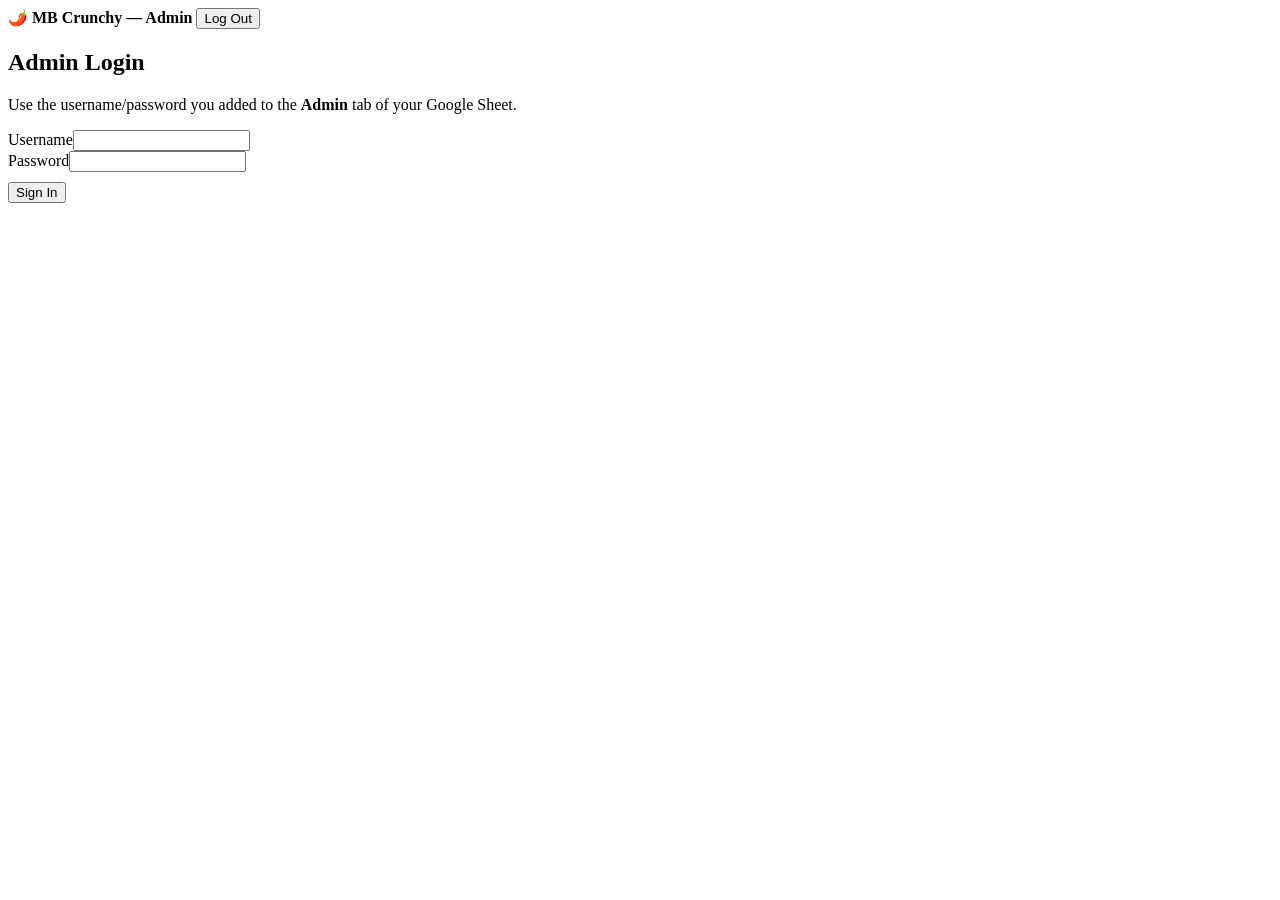
==== admin.html @ 2e0ebd63 "Add files via upload" ====
<!DOCTYPE html>
<html lang="en">
<head>
<meta charset="UTF-8">
<meta name="viewport" content="width=device-width, initial-scale=1.0">
<title>MB Crunchy — Admin Panel</title>
<link href="https://fonts.googleapis.com/css2?family=Baloo+2:wght@600;700;800&family=Mulish:wght@400;600;700;800&display=swap" rel="stylesheet">
<link rel="stylesheet" href="css/style.css">
<link rel="stylesheet" href="css/admin.css">
</head>
<body>

<div class="admin-nav">
  <strong>🌶️ MB Crunchy — Admin</strong>
  <button class="small-btn" id="logoutBtn" style="display:none;">Log Out</button>
</div>

<div id="connectWarning" style="display:none; background:#FDE9A0; color:#7A5A00; padding:10px 24px; font-size:13px;">
  ⚠️ Your Apps Script Web App URL isn't set yet in <code>js/api.js</code> (MB_CONFIG.APPS_SCRIPT_URL). The admin panel needs it to log in and load real orders — see DEPLOYMENT_GUIDE.md.
</div>

<!-- LOGIN -->
<div id="loginScreen" class="admin-wrap">
  <div class="login-box">
    <h2>Admin Login</h2>
    <p>Use the username/password you added to the <b>Admin</b> tab of your Google Sheet.</p>
    <form id="loginForm">
      <div class="form-row"><label>Username</label><input name="username" required></div>
      <div class="form-row"><label>Password</label><input name="password" type="password" required></div>
      <div id="loginError" style="color:var(--chili); font-size:13px; margin-bottom:10px;"></div>
      <button type="submit" class="btn btn-primary btn-block" id="loginBtn">Sign In</button>
    </form>
  </div>
</div>

<!-- DASHBOARD -->
<div id="dashboard" class="admin-wrap" style="display:none;">
  <div class="tabs">
    <button class="tab-btn active" data-tab="tabOverview">Overview</button>
    <button class="tab-btn" data-tab="tabOrders">Orders</button>
    <button class="tab-btn" data-tab="tabProducts">Products</button>
  </div>

  <div id="tabOverview" class="tab-panel active">
    <div class="stat-grid" id="statGrid"></div>
    <h3>Revenue — recent days</h3>
    <canvas id="salesChart" width="800" height="240"></canvas>
  </div>

  <div id="tabOrders" class="tab-panel">
    <div class="toolbar">
      <h3 style="margin:0;">Orders</h3>
      <button class="btn btn-outline btn-sm" id="exportCsvBtn">⬇ Export CSV</button>
    </div>
    <div style="overflow-x:auto;">
      <table id="ordersTable">
        <thead><tr><th>Order ID</th><th>Date</th><th>Customer</th><th>Total</th><th>Payment</th><th>Status</th><th>Update</th></tr></thead>
        <tbody></tbody>
      </table>
    </div>
  </div>

  <div id="tabProducts" class="tab-panel">
    <div class="toolbar">
      <h3 style="margin:0;">Products</h3>
      <button class="btn btn-primary btn-sm" id="addProductBtn">+ Add Product</button>
    </div>
    <div style="overflow-x:auto;">
      <table id="productsTable">
        <thead><tr><th>ID</th><th>Name</th><th>Category</th><th>Price</th><th>Stock</th><th></th></tr></thead>
        <tbody></tbody>
      </table>
    </div>

    <div id="productFormWrap" style="display:none; margin-top:20px; background:var(--card); border:1px solid var(--line); border-radius:14px; padding:20px; max-width:480px;">
      <h3>Product Details</h3>
      <form id="productForm">
        <input type="hidden" name="id">
        <div class="form-row"><label>Name</label><input name="name" required></div>
        <div class="form-row"><label>Category</label>
          <select name="category" required>
            <option value="frozen">Frozen Foods</option>
            <option value="appadalu">Andhra Appadalu</option>
            <option value="pickles">Homemade Pickles</option>
            <option value="oils">Cold Pressed Oils</option>
            <option value="honey">Natural Honey</option>
            <option value="jaggery">Organic Bellam</option>
          </select>
        </div>
        <div class="form-row"><label>Price (₹)</label><input name="price" type="number" required></div>
        <div class="form-row"><label>Unit (e.g. 500g, Pack of 4)</label><input name="unit"></div>
        <div class="form-row"><label>Image URL (Google Drive share link)</label><input name="image"></div>
        <div class="form-row"><label>Description</label><input name="description"></div>
        <div class="form-row"><label><input type="checkbox" name="bestseller" style="width:auto;"> Mark as Bestseller</label></div>
        <button type="submit" class="btn btn-primary">Save Product</button>
        <button type="button" class="btn btn-outline" id="cancelProductBtn">Cancel</button>
      </form>
    </div>
  </div>
</div>

<script src="js/products-data.js"></script>
<script src="js/api.js"></script>
<script src="js/admin.js"></script>
<script>
  document.getElementById("logoutBtn").style.display = "inline-block";
</script>
</body>
</html>
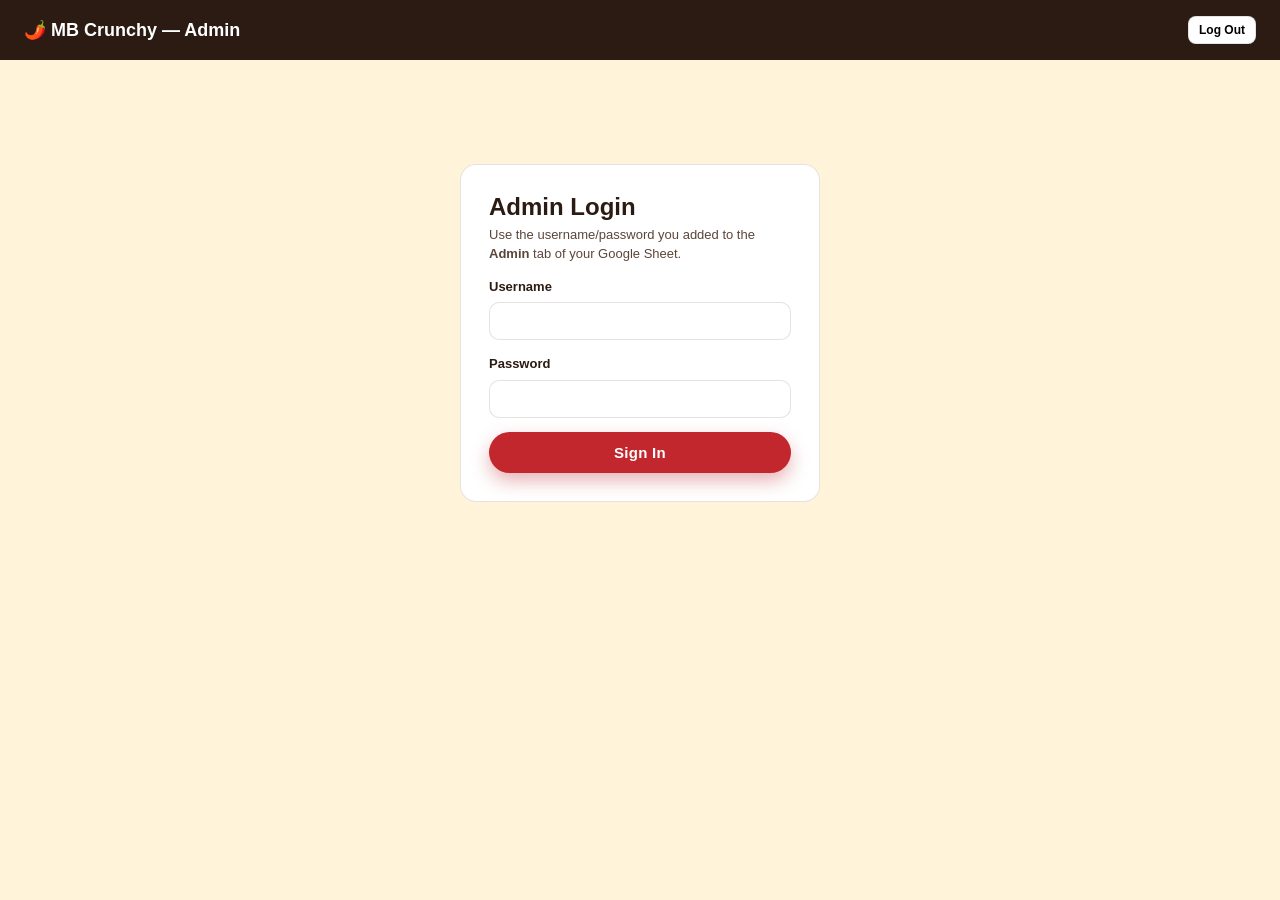
==== commit bac293a5: "Refactor stylesheet links in admin.html Updated stylesheet links to remove 'css/' prefix." ====
--- a/admin.html
+++ b/admin.html
@@ -5,8 +5,8 @@
 <meta name="viewport" content="width=device-width, initial-scale=1.0">
 <title>MB Crunchy — Admin Panel</title>
 <link href="https://fonts.googleapis.com/css2?family=Baloo+2:wght@600;700;800&family=Mulish:wght@400;600;700;800&display=swap" rel="stylesheet">
-<link rel="stylesheet" href="css/style.css">
-<link rel="stylesheet" href="css/admin.css">
+<link rel="stylesheet" href="style.css">
+<link rel="stylesheet" href="admin.css">
 </head>
 <body>
 
@@ -99,9 +99,9 @@
   </div>
 </div>
 
-<script src="js/products-data.js"></script>
-<script src="js/api.js"></script>
-<script src="js/admin.js"></script>
+<script src="products-data.js"></script>
+<script src="api.js"></script>
+<script src="admin.js"></script>
 <script>
   document.getElementById("logoutBtn").style.display = "inline-block";
 </script>
--- a/style.css
+++ b/style.css
@@ -0,0 +1,370 @@
+/* =========================================================
+   MB CRUNCHY — Design tokens
+   Palette born from the product, not a template:
+   turmeric gold + chilli red + banana-leaf green on a
+   warm rice-cream base. Signature motif: concentric
+   "appadam" (papad) rings used as dividers + loaders.
+   ========================================================= */
+:root{
+  --cream:      #FFF3DA;
+  --cream-2:    #FDEAC2;
+  --ink:        #2B1B12;
+  --ink-soft:   #5B463A;
+  --chili:      #C1272D;
+  --chili-dark: #96181D;
+  --turmeric:   #E8A93D;
+  --leaf:       #4C6444;
+  --leaf-dark:  #33452D;
+  --card:       #FFFFFF;
+  --line:       rgba(43,27,18,0.12);
+  --shadow:     0 10px 30px rgba(43,27,18,0.10);
+  --radius:     18px;
+  --radius-sm:  10px;
+  --font-display: 'Baloo 2', 'Segoe UI', sans-serif;
+  --font-body:    'Mulish', 'Segoe UI', sans-serif;
+  --maxw: 1200px;
+}
+
+[data-theme="dark"]{
+  --cream:      #1A130D;
+  --cream-2:    #241B12;
+  --ink:        #F6ECDD;
+  --ink-soft:   #CBB9A4;
+  --card:       #24190F;
+  --line:       rgba(246,236,221,0.12);
+  --shadow:     0 10px 30px rgba(0,0,0,0.45);
+}
+
+*{box-sizing:border-box;}
+html{scroll-behavior:smooth;}
+body{
+  margin:0;
+  background:var(--cream);
+  color:var(--ink);
+  font-family:var(--font-body);
+  line-height:1.5;
+  transition:background .25s ease, color .25s ease;
+}
+h1,h2,h3,h4{font-family:var(--font-display); margin:0 0 .4em; line-height:1.15;}
+p{margin:0 0 1em;}
+a{color:inherit;}
+img{max-width:100%; display:block;}
+button{font-family:inherit; cursor:pointer;}
+.container{max-width:var(--maxw); margin:0 auto; padding:0 20px;}
+.section{padding:64px 0;}
+.section-head{display:flex; align-items:flex-end; justify-content:space-between; gap:16px; margin-bottom:28px; flex-wrap:wrap;}
+.section-head h2{font-size:clamp(24px,3vw,34px);}
+.eyebrow{
+  display:inline-flex; align-items:center; gap:8px;
+  font-family:var(--font-display); font-size:13px; letter-spacing:.08em;
+  text-transform:uppercase; color:var(--chili); margin-bottom:6px;
+}
+.btn{
+  display:inline-flex; align-items:center; justify-content:center; gap:8px;
+  border:none; border-radius:999px; padding:12px 22px; font-weight:700;
+  font-family:var(--font-display); font-size:15px; letter-spacing:.02em;
+  transition:transform .15s ease, box-shadow .15s ease, background .2s ease;
+}
+.btn:active{transform:scale(.97);}
+.btn-primary{background:var(--chili); color:#fff; box-shadow:0 8px 18px rgba(193,39,45,.35);}
+.btn-primary:hover{background:var(--chili-dark);}
+.btn-outline{background:transparent; color:var(--ink); border:2px solid var(--line);}
+.btn-outline:hover{border-color:var(--chili); color:var(--chili);}
+.btn-leaf{background:var(--leaf); color:#fff;}
+.btn-leaf:hover{background:var(--leaf-dark);}
+.btn-block{width:100%;}
+.btn-sm{padding:8px 14px; font-size:13px;}
+.visually-hidden{position:absolute; width:1px; height:1px; overflow:hidden; clip:rect(0 0 0 0);}
+
+/* Papad ring signature motif */
+.papad-rings{position:relative; width:1em; height:1em;}
+.ring-divider{
+  display:flex; align-items:center; justify-content:center; gap:10px;
+  margin:36px 0; opacity:.6;
+}
+.ring-divider span{
+  width:10px; height:10px; border-radius:50%;
+  border:2px solid var(--turmeric);
+}
+.ring-divider span:nth-child(2){width:16px; height:16px; border-color:var(--chili);}
+.ring-divider span:nth-child(3){width:10px; height:10px; border-color:var(--leaf);}
+
+/* =========================== NAV =========================== */
+.nav{
+  position:sticky; top:0; z-index:60;
+  background:var(--cream); border-bottom:1px solid var(--line);
+  backdrop-filter:blur(6px);
+}
+.nav-inner{
+  display:flex; align-items:center; gap:18px; padding:14px 20px;
+  max-width:var(--maxw); margin:0 auto;
+}
+.brand{display:flex; align-items:center; gap:10px; font-family:var(--font-display); font-weight:800; font-size:22px; flex-shrink:0;}
+.brand-mark{
+  width:38px; height:38px; border-radius:50%;
+  background:conic-gradient(var(--chili),var(--turmeric),var(--leaf),var(--chili));
+  display:flex; align-items:center; justify-content:center;
+  color:#fff; font-size:18px; box-shadow:var(--shadow);
+}
+.brand small{display:block; font-family:var(--font-body); font-weight:600; font-size:10px; letter-spacing:.12em; text-transform:uppercase; color:var(--ink-soft);}
+.nav-search{
+  flex:1; display:flex; align-items:center; gap:8px;
+  background:var(--card); border:1px solid var(--line); border-radius:999px;
+  padding:9px 16px; max-width:440px;
+}
+.nav-search input{border:none; outline:none; background:transparent; width:100%; font-size:14px; color:var(--ink); font-family:var(--font-body);}
+.nav-actions{display:flex; align-items:center; gap:10px; margin-left:auto;}
+.icon-btn{
+  position:relative; width:42px; height:42px; border-radius:50%;
+  border:1px solid var(--line); background:var(--card); display:flex;
+  align-items:center; justify-content:center; font-size:18px;
+}
+.icon-btn .badge{
+  position:absolute; top:-4px; right:-4px; background:var(--chili); color:#fff;
+  font-size:10px; font-weight:800; min-width:18px; height:18px; border-radius:9px;
+  display:flex; align-items:center; justify-content:center; padding:0 4px;
+}
+.nav-links{display:flex; gap:18px; font-weight:700; font-size:14px;}
+.nav-links a{text-decoration:none; opacity:.8;}
+.nav-links a:hover{opacity:1; color:var(--chili);}
+@media (max-width:860px){ .nav-links{display:none;} }
+
+/* =========================== HERO =========================== */
+.hero{
+  position:relative; overflow:hidden; padding:64px 0 40px;
+  background:
+    radial-gradient(circle at 85% 15%, var(--cream-2) 0%, transparent 45%),
+    var(--cream);
+}
+.hero-rings{position:absolute; inset:0; pointer-events:none; z-index:0;}
+.hero-rings i{
+  position:absolute; border-radius:50%; border:3px solid var(--turmeric); opacity:.25;
+  animation:spin 26s linear infinite;
+}
+.hero-rings i:nth-child(1){width:220px; height:220px; top:-60px; right:-40px; border-color:var(--chili);}
+.hero-rings i:nth-child(2){width:140px; height:140px; bottom:10%; right:18%; border-color:var(--leaf); animation-direction:reverse; animation-duration:34s;}
+.hero-rings i:nth-child(3){width:90px; height:90px; top:20%; right:35%; opacity:.35;}
+@keyframes spin{to{transform:rotate(360deg);}}
+.hero-inner{position:relative; z-index:1; display:grid; grid-template-columns:1.1fr .9fr; gap:36px; align-items:center;}
+@media (max-width:860px){ .hero-inner{grid-template-columns:1fr;} }
+.hero h1{
+  font-size:clamp(34px,5.2vw,58px); letter-spacing:-.01em;
+  animation:riseIn .7s ease both;
+}
+.hero h1 span{color:var(--chili);}
+.hero-tag{
+  font-family:var(--font-display); font-size:15px; color:var(--leaf); font-weight:700;
+  letter-spacing:.06em; margin-bottom:10px; display:block; animation:riseIn .7s ease both .05s;
+}
+.hero p.lead{font-size:17px; color:var(--ink-soft); max-width:46ch; animation:riseIn .7s ease both .1s;}
+.hero-cta{display:flex; gap:14px; margin-top:22px; animation:riseIn .7s ease both .15s; flex-wrap:wrap;}
+@keyframes riseIn{from{opacity:0; transform:translateY(18px);} to{opacity:1; transform:translateY(0);}}
+.hero-stats{display:flex; gap:26px; margin-top:30px; flex-wrap:wrap;}
+.hero-stats div strong{display:block; font-family:var(--font-display); font-size:22px; color:var(--chili);}
+.hero-stats div span{font-size:12px; color:var(--ink-soft); text-transform:uppercase; letter-spacing:.05em;}
+.hero-visual{
+  position:relative; aspect-ratio:1/1; border-radius:50%;
+  background:conic-gradient(var(--turmeric),var(--chili),var(--leaf),var(--turmeric));
+  display:flex; align-items:center; justify-content:center; box-shadow:var(--shadow);
+  animation:riseIn .8s ease both .2s;
+}
+.hero-visual .plate{
+  width:82%; height:82%; border-radius:50%; background:var(--card);
+  display:flex; align-items:center; justify-content:center; font-size:min(90px,14vw);
+  box-shadow:inset 0 0 0 8px var(--cream);
+}
+
+/* Banner */
+.banner{
+  margin:32px 0 0; border-radius:var(--radius); padding:22px 26px;
+  background:var(--leaf); color:#fff; display:flex; align-items:center;
+  justify-content:space-between; gap:16px; flex-wrap:wrap; box-shadow:var(--shadow);
+}
+.banner strong{font-family:var(--font-display); font-size:18px;}
+
+/* =========================== CATEGORY CARDS =========================== */
+.cat-grid{display:grid; grid-template-columns:repeat(6,1fr); gap:16px;}
+@media (max-width:960px){ .cat-grid{grid-template-columns:repeat(3,1fr);} }
+@media (max-width:560px){ .cat-grid{grid-template-columns:repeat(2,1fr);} }
+.cat-card{
+  background:var(--card); border:1px solid var(--line); border-radius:var(--radius);
+  padding:20px 12px; text-align:center; transition:transform .18s ease, box-shadow .18s ease;
+}
+.cat-card:hover{transform:translateY(-4px); box-shadow:var(--shadow); border-color:transparent;}
+.cat-card.active{outline:2px solid var(--chili);}
+.cat-emoji{font-size:32px; margin-bottom:8px;}
+.cat-card span{font-weight:700; font-size:13px;}
+
+/* =========================== PRODUCT GRID =========================== */
+.filter-bar{display:flex; gap:10px; flex-wrap:wrap; margin-bottom:24px;}
+.chip{
+  padding:8px 16px; border-radius:999px; border:1px solid var(--line);
+  background:var(--card); font-weight:700; font-size:13px;
+}
+.chip.active{background:var(--ink); color:var(--cream); border-color:var(--ink);}
+[data-theme="dark"] .chip.active{background:var(--chili); border-color:var(--chili);}
+
+.product-grid{display:grid; grid-template-columns:repeat(4,1fr); gap:20px;}
+@media (max-width:1080px){ .product-grid{grid-template-columns:repeat(3,1fr);} }
+@media (max-width:760px){ .product-grid{grid-template-columns:repeat(2,1fr);} }
+@media (max-width:460px){ .product-grid{grid-template-columns:1fr 1fr; gap:12px;} }
+
+.product-card{
+  background:var(--card); border:1px solid var(--line); border-radius:var(--radius);
+  overflow:hidden; display:flex; flex-direction:column; position:relative;
+  box-shadow:0 2px 6px rgba(43,27,18,.05); transition:box-shadow .2s ease, transform .2s ease;
+}
+.product-card:hover{box-shadow:var(--shadow); transform:translateY(-3px);}
+.product-thumb{
+  aspect-ratio:1/1; background:var(--cream-2); position:relative; overflow:hidden;
+  display:flex; align-items:center; justify-content:center; font-size:46px;
+}
+.product-thumb img{width:100%; height:100%; object-fit:cover;}
+.product-thumb.loading::after{
+  content:""; position:absolute; inset:0;
+  background:linear-gradient(90deg, transparent, rgba(255,255,255,.5), transparent);
+  animation:shimmer 1.2s infinite;
+}
+@keyframes shimmer{from{transform:translateX(-100%);} to{transform:translateX(100%);}}
+.badge-best{
+  position:absolute; top:10px; left:10px; background:var(--turmeric); color:var(--ink);
+  font-size:11px; font-weight:800; padding:4px 10px; border-radius:999px; z-index:2;
+}
+.badge-out{
+  position:absolute; inset:0; background:rgba(43,27,18,.55); color:#fff;
+  display:flex; align-items:center; justify-content:center; font-weight:800; z-index:3;
+  font-family:var(--font-display); letter-spacing:.05em;
+}
+.wish-btn{
+  position:absolute; top:10px; right:10px; z-index:2; width:32px; height:32px; border-radius:50%;
+  background:rgba(255,255,255,.9); border:none; display:flex; align-items:center; justify-content:center;
+}
+.wish-btn.active{color:var(--chili);}
+.product-body{padding:14px 14px 16px; display:flex; flex-direction:column; gap:6px; flex:1;}
+.product-body h4{font-size:15px; min-height:2.4em;}
+.product-unit{font-size:12px; color:var(--ink-soft);}
+.product-price-row{display:flex; align-items:center; justify-content:space-between; margin-top:auto; gap:10px;}
+.price{font-family:var(--font-display); font-weight:800; font-size:18px; color:var(--chili);}
+.add-btn{
+  background:var(--leaf); color:#fff; border:none; border-radius:999px; padding:8px 14px;
+  font-weight:800; font-size:13px; font-family:var(--font-display);
+}
+.qty-stepper{display:flex; align-items:center; gap:8px; background:var(--leaf); border-radius:999px; padding:4px 8px;}
+.qty-stepper button{background:transparent; border:none; color:#fff; font-size:16px; font-weight:800; width:22px;}
+.qty-stepper span{color:#fff; font-weight:800; min-width:16px; text-align:center; font-size:14px;}
+
+/* Reviews / FAQ / About */
+.review-grid{display:grid; grid-template-columns:repeat(3,1fr); gap:20px;}
+@media (max-width:860px){ .review-grid{grid-template-columns:1fr;} }
+.review-card{background:var(--card); border:1px solid var(--line); border-radius:var(--radius); padding:20px;}
+.stars{color:var(--turmeric); font-size:14px; margin-bottom:8px;}
+.review-name{font-weight:800; margin-top:10px; font-size:13px;}
+
+.faq-item{border-bottom:1px solid var(--line); padding:16px 0;}
+.faq-q{display:flex; justify-content:space-between; align-items:center; font-weight:700; cursor:pointer;}
+.faq-a{max-height:0; overflow:hidden; transition:max-height .25s ease; color:var(--ink-soft); font-size:14px;}
+.faq-item.open .faq-a{max-height:200px; margin-top:10px;}
+.faq-item.open .faq-q .chev{transform:rotate(180deg);}
+.chev{transition:transform .2s ease;}
+
+.about-grid{display:grid; grid-template-columns:1fr 1fr; gap:40px; align-items:center;}
+@media (max-width:860px){ .about-grid{grid-template-columns:1fr;} }
+.about-badges{display:flex; gap:14px; margin-top:18px; flex-wrap:wrap;}
+.about-badges span{
+  background:var(--cream-2); padding:8px 14px; border-radius:999px; font-size:13px; font-weight:700;
+}
+
+.contact-grid{display:grid; grid-template-columns:1fr 1fr; gap:30px;}
+@media (max-width:860px){ .contact-grid{grid-template-columns:1fr;} }
+.contact-card{background:var(--card); border:1px solid var(--line); border-radius:var(--radius); padding:22px;}
+.map-embed{width:100%; height:100%; min-height:260px; border:0; border-radius:var(--radius);}
+
+/* =========================== FOOTER =========================== */
+footer{background:var(--ink); color:var(--cream); padding:48px 0 24px; margin-top:40px;}
+[data-theme="dark"] footer{background:#0F0A06;}
+.footer-grid{display:grid; grid-template-columns:2fr 1fr 1fr 1fr; gap:30px;}
+@media (max-width:760px){ .footer-grid{grid-template-columns:1fr 1fr;} }
+.footer-grid h5{font-family:var(--font-display); font-size:14px; margin-bottom:12px; color:var(--turmeric);}
+.footer-grid a{display:block; text-decoration:none; opacity:.8; font-size:13px; margin-bottom:8px;}
+.footer-bottom{text-align:center; font-size:12px; opacity:.6; margin-top:30px; border-top:1px solid rgba(255,255,255,.12); padding-top:18px;}
+.social-row{display:flex; gap:10px; margin-top:10px;}
+.social-row a{
+  width:34px; height:34px; border-radius:50%; background:rgba(255,255,255,.1);
+  display:flex; align-items:center; justify-content:center;
+}
+
+/* =========================== FLOATING BUTTONS =========================== */
+.float-stack{position:fixed; right:18px; bottom:18px; display:flex; flex-direction:column; gap:12px; z-index:70;}
+.float-btn{
+  width:56px; height:56px; border-radius:50%; display:flex; align-items:center; justify-content:center;
+  color:#fff; font-size:26px; box-shadow:0 10px 22px rgba(0,0,0,.25); border:none; text-decoration:none;
+}
+.float-whatsapp{background:#25D366;}
+.float-call{background:var(--chili);}
+
+/* =========================== CART DRAWER =========================== */
+.overlay{
+  position:fixed; inset:0; background:rgba(0,0,0,.45); z-index:80; opacity:0; pointer-events:none;
+  transition:opacity .25s ease;
+}
+.overlay.show{opacity:1; pointer-events:auto;}
+.drawer{
+  position:fixed; top:0; right:0; height:100%; width:min(420px,100%); background:var(--cream);
+  z-index:90; transform:translateX(100%); transition:transform .3s ease; display:flex; flex-direction:column;
+  box-shadow:-10px 0 30px rgba(0,0,0,.2);
+}
+.drawer.show{transform:translateX(0);}
+.drawer-head{display:flex; align-items:center; justify-content:space-between; padding:18px 20px; border-bottom:1px solid var(--line);}
+.drawer-body{flex:1; overflow-y:auto; padding:16px 20px;}
+.drawer-foot{padding:16px 20px; border-top:1px solid var(--line); background:var(--card);}
+.cart-row{display:flex; gap:12px; padding:12px 0; border-bottom:1px solid var(--line); align-items:center;}
+.cart-row .thumb{width:56px; height:56px; border-radius:12px; background:var(--cream-2); display:flex; align-items:center; justify-content:center; font-size:24px; flex-shrink:0;}
+.cart-row .info{flex:1;}
+.cart-row .info h5{margin:0 0 2px; font-size:14px;}
+.cart-row .info .u{font-size:11px; color:var(--ink-soft);}
+.cart-row .remove{background:none; border:none; color:var(--chili); font-size:12px; font-weight:700; text-decoration:underline; margin-top:4px;}
+.row-line{display:flex; justify-content:space-between; font-size:14px; margin-bottom:8px;}
+.row-line.total{font-family:var(--font-display); font-weight:800; font-size:18px; margin-top:10px; padding-top:10px; border-top:1px dashed var(--line);}
+.coupon-row{display:flex; gap:8px; margin-bottom:14px;}
+.coupon-row input{flex:1; padding:10px 12px; border-radius:10px; border:1px solid var(--line); background:var(--card); color:var(--ink);}
+.empty-state{text-align:center; padding:60px 10px; color:var(--ink-soft);}
+.empty-state .em{font-size:50px; display:block; margin-bottom:10px;}
+
+/* =========================== CHECKOUT MODAL =========================== */
+.modal-overlay{
+  position:fixed; inset:0; background:rgba(0,0,0,.5); z-index:95; display:none;
+  align-items:flex-start; justify-content:center; padding:40px 16px; overflow-y:auto;
+}
+.modal-overlay.show{display:flex;}
+.modal{
+  background:var(--cream); border-radius:var(--radius); max-width:560px; width:100%;
+  padding:26px; box-shadow:var(--shadow);
+}
+.modal h3{margin-bottom:4px;}
+.form-row{margin-bottom:14px;}
+.form-row label{display:block; font-size:13px; font-weight:700; margin-bottom:6px;}
+.form-row input, .form-row textarea, .form-row select{
+  width:100%; padding:11px 13px; border-radius:10px; border:1px solid var(--line);
+  background:var(--card); color:var(--ink); font-family:var(--font-body); font-size:14px;
+}
+.pay-options{display:grid; grid-template-columns:repeat(2,1fr); gap:10px; margin-bottom:14px;}
+.pay-opt{
+  border:2px solid var(--line); border-radius:12px; padding:12px; text-align:center; font-weight:700; font-size:13px;
+  background:var(--card);
+}
+.pay-opt.active{border-color:var(--chili); color:var(--chili);}
+.modal-close{float:right; background:none; border:none; font-size:20px;}
+#qrBox{text-align:center; margin:14px 0; display:none;}
+#qrBox.show{display:block;}
+
+/* Toasts */
+.toast-stack{position:fixed; top:18px; left:50%; transform:translateX(-50%); z-index:120; display:flex; flex-direction:column; gap:10px;}
+.toast{
+  background:var(--ink); color:var(--cream); padding:12px 20px; border-radius:999px; font-size:13px;
+  font-weight:700; box-shadow:var(--shadow); opacity:0; transform:translateY(-10px); transition:all .25s ease;
+}
+.toast.show{opacity:1; transform:translateY(0);}
+
+/* Skeleton loaders */
+.skeleton{background:linear-gradient(90deg, var(--cream-2) 25%, var(--card) 37%, var(--cream-2) 63%); background-size:400% 100%; animation:sk 1.4s ease infinite;}
+@keyframes sk{0%{background-position:100% 0;} 100%{background-position:0 0;}}
--- a/admin.css
+++ b/admin.css
@@ -0,0 +1,31 @@
+body{background:var(--cream); color:var(--ink); font-family:var(--font-body); margin:0;}
+.admin-nav{display:flex; align-items:center; justify-content:space-between; padding:16px 24px; background:var(--ink); color:#fff;}
+.admin-nav strong{font-family:var(--font-display); font-size:18px;}
+.admin-wrap{max-width:1100px; margin:0 auto; padding:24px;}
+.login-box{max-width:360px; margin:80px auto; background:var(--card); border:1px solid var(--line); border-radius:16px; padding:28px;}
+.login-box h2{margin-bottom:4px;}
+.login-box p{font-size:13px; color:var(--ink-soft);}
+.form-row{margin-bottom:14px;}
+.form-row label{display:block; font-size:13px; font-weight:700; margin-bottom:6px;}
+.form-row input, .form-row select{width:100%; padding:10px 12px; border-radius:10px; border:1px solid var(--line); background:#fff;}
+.tabs{display:flex; gap:8px; margin-bottom:20px; flex-wrap:wrap;}
+.tab-btn{padding:10px 18px; border-radius:999px; border:1px solid var(--line); background:var(--card); font-weight:700; font-size:13px;}
+.tab-btn.active{background:var(--chili); color:#fff; border-color:var(--chili);}
+.tab-panel{display:none;}
+.tab-panel.active{display:block;}
+.stat-grid{display:grid; grid-template-columns:repeat(4,1fr); gap:14px; margin-bottom:24px;}
+@media (max-width:760px){.stat-grid{grid-template-columns:1fr 1fr;}}
+.stat-card{background:var(--card); border:1px solid var(--line); border-radius:14px; padding:16px;}
+.stat-card strong{display:block; font-family:var(--font-display); font-size:24px; color:var(--chili);}
+.stat-card span{font-size:12px; color:var(--ink-soft); text-transform:uppercase; letter-spacing:.04em;}
+table{width:100%; border-collapse:collapse; background:var(--card); border-radius:12px; overflow:hidden;}
+th,td{padding:10px 12px; border-bottom:1px solid var(--line); font-size:13px; text-align:left;}
+th{background:var(--cream-2); font-family:var(--font-display); font-size:12px; text-transform:uppercase;}
+.status-pill{padding:4px 10px; border-radius:999px; font-size:11px; font-weight:800;}
+.status-New{background:#FDE9A0; color:#7A5A00;}
+.status-Packed{background:#CDE5FF; color:#0B4A8F;}
+.status-Delivered{background:#CDEBD0; color:#1F6D2A;}
+.status-Cancelled{background:#F6C9C9; color:#8A1C1C;}
+.small-btn{padding:6px 10px; border-radius:8px; border:1px solid var(--line); background:#fff; font-size:12px; font-weight:700;}
+.toolbar{display:flex; justify-content:space-between; align-items:center; margin-bottom:14px; flex-wrap:wrap; gap:10px;}
+canvas{max-width:100%;}
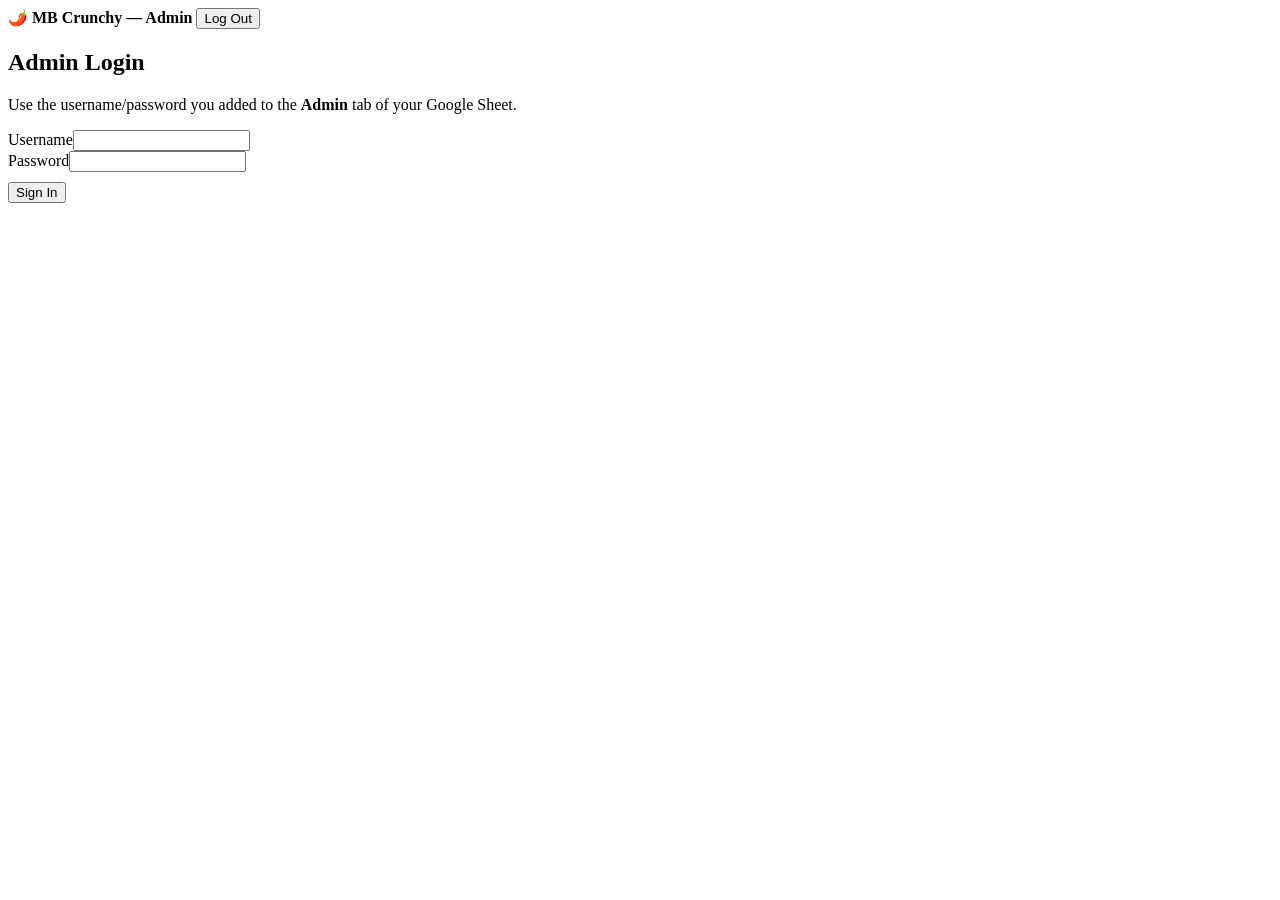
==== commit 766113e8: "Update stylesheet links and button classes in admin.html" ====
--- a/admin.html
+++ b/admin.html
@@ -5,8 +5,8 @@
 <meta name="viewport" content="width=device-width, initial-scale=1.0">
 <title>MB Crunchy — Admin Panel</title>
 <link href="https://fonts.googleapis.com/css2?family=Baloo+2:wght@600;700;800&family=Mulish:wght@400;600;700;800&display=swap" rel="stylesheet">
-<link rel="stylesheet" href="style.css">
-<link rel="stylesheet" href="admin.css">
+<link rel="stylesheet" href="css/style.css">
+<link rel="stylesheet" href="css/admin.css">
 </head>
 <body>
 
@@ -35,22 +35,71 @@
 
 <!-- DASHBOARD -->
 <div id="dashboard" class="admin-wrap" style="display:none;">
-  <div class="tabs">
-    <button class="tab-btn active" data-tab="tabOverview">Overview</button>
-    <button class="tab-btn" data-tab="tabOrders">Orders</button>
-    <button class="tab-btn" data-tab="tabProducts">Products</button>
+  <div class="admin-layout">
+
+    <aside class="sidebar">
+
+        <h2>🌶 MB Crunchy</h2>
+
+        <button class="tab-btn active" data-tab="tabOverview">
+            🏠 Dashboard
+        </button>
+
+        <button class="tab-btn" data-tab="tabOrders">
+            🛒 Orders
+        </button>
+
+        <button class="tab-btn" data-tab="tabProducts">
+            📦 Products
+        </button>
+
+        <button class="tab-btn">
+            📊 Analytics
+        </button>
+
+        <button class="tab-btn">
+            ⚙ Settings
+        </button>
+
+    </aside>
+
+    <main class="main-content">
+
+  <div id="tabOverview" class="tab-panel active">
+
+  <div class="stat-grid" id="statGrid"></div>
+
+  <!-- Quick Actions -->
+  <div class="quick-actions">
+    <button class="btn btn-primary js-add-product">
+      ➕ Add Product
+    </button>
+
+    <button class="btn btn-outline js-export-csv">
+      ⬇ Export CSV
+    </button>
+
+    <button class="btn btn-outline" onclick="location.reload()">
+      🔄 Refresh
+    </button>
   </div>
 
-  <div id="tabOverview" class="tab-panel active">
-    <div class="stat-grid" id="statGrid"></div>
-    <h3>Revenue — recent days</h3>
-    <canvas id="salesChart" width="800" height="240"></canvas>
-  </div>
+  <div class="dashboard-card">
+
+    <h3>Revenue — Recent Days</h3>
+
+    <canvas id="salesChart"
+            width="800"
+            height="240">
+    </canvas>
+
+</div>
+</div>
 
   <div id="tabOrders" class="tab-panel">
     <div class="toolbar">
       <h3 style="margin:0;">Orders</h3>
-      <button class="btn btn-outline btn-sm" id="exportCsvBtn">⬇ Export CSV</button>
+      <button class="btn btn-outline btn-sm js-export-csv">⬇ Export CSV</button>
     </div>
     <div style="overflow-x:auto;">
       <table id="ordersTable">
@@ -63,7 +112,7 @@
   <div id="tabProducts" class="tab-panel">
     <div class="toolbar">
       <h3 style="margin:0;">Products</h3>
-      <button class="btn btn-primary btn-sm" id="addProductBtn">+ Add Product</button>
+      <button class="btn btn-primary btn-sm js-add-product">+ Add Product</button>
     </div>
     <div style="overflow-x:auto;">
       <table id="productsTable">
@@ -72,7 +121,8 @@
       </table>
     </div>
 
-    <div id="productFormWrap" style="display:none; margin-top:20px; background:var(--card); border:1px solid var(--line); border-radius:14px; padding:20px; max-width:480px;">
+    <div id="productFormWrap" class="modal" style="display:none;">
+      <div class="modal-content">
       <h3>Product Details</h3>
       <form id="productForm">
         <input type="hidden" name="id">
@@ -99,9 +149,13 @@
   </div>
 </div>
 
-<script src="products-data.js"></script>
-<script src="api.js"></script>
-<script src="admin.js"></script>
+    </main>
+  </div>
+</div>
+
+<script src="js/products-data.js"></script>
+<script src="js/api.js"></script>
+<script src="js/admin.js"></script>
 <script>
   document.getElementById("logoutBtn").style.display = "inline-block";
 </script>
